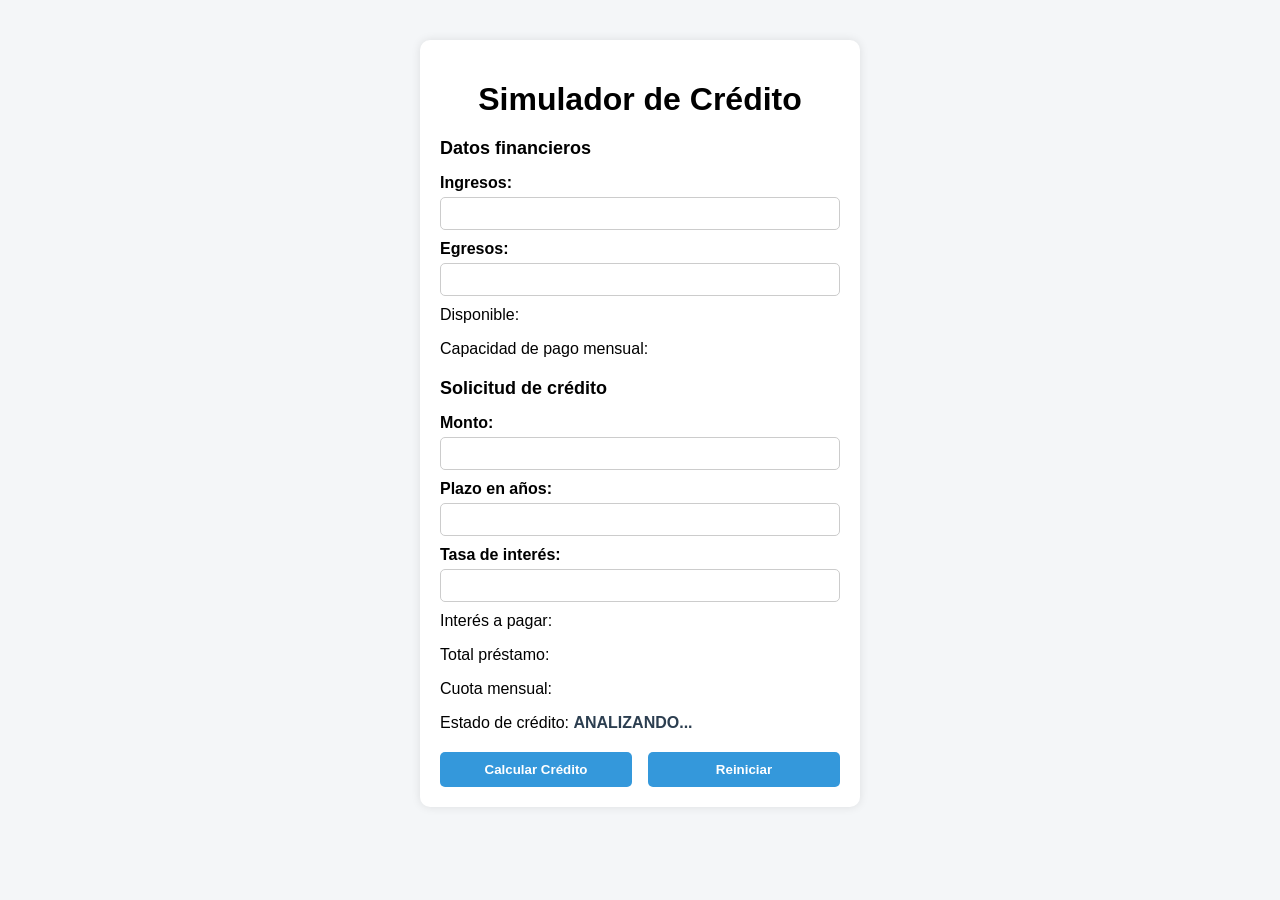
==== index.html @ 5d2ff69b "Conectar archivos JavaScript con el formulario" ====
<!DOCTYPE html> 
<html lang="es">
<head>
    <meta charset="UTF-8">
    <meta name="viewport" content="width=device-width, initial-scale=1.0">

    <title>Simulador de Crédito</title>

    <link rel="stylesheet" href="simulador.css">

    <script src="funciones.js" defer></script>
    <script src="simulador.js" defer></script>
</head>
<body>
    

    <div class="container">
        <h1>Simulador de Crédito</h1>

        <h2>Datos financieros</h2>
        <label for="txtIngresos">Ingresos:</label>
        <input type="text" id="txtIngresos">

        <label for="txtEgresos">Egresos:</label>
        <input type="text" id="txtEgresos">

        <p>Disponible: <span id="spnDisponible"></span></p>
        <p>Capacidad de pago mensual: <span id="spnCapacidadPago"></span></p>

        <h2>Solicitud de crédito</h2>
        <label for="txtMonto">Monto:</label>
        <input type="text" id="txtMonto">

        <label for="txtPlazo">Plazo en años:</label>
        <input type="text" id="txtPlazo">

        <label for="txtTasaInteres">Tasa de interés:</label>
        <input type="text" id="txtTasaInteres">

        <p>Interés a pagar: <span id="spnInteresPagar"></span></p>
        <p>Total préstamo: <span id="spnTotalPrestamo"></span></p>
        <p>Cuota mensual: <span id="spnCuotaMensual"></span></p>
        <p>Estado de crédito: <span id="spnEstadoCredito">ANALIZANDO...</span></p>

        <div class="buttons">
            <button id="btnCalcularCredito">Calcular Crédito</button>
            <button id="btnReiniciar">Reiniciar</button>
        </div>
    </div>

</body>
</html>
---- simulador.css ----
body {
    font-family: Arial, sans-serif;
    background-color: #f4f6f8;
    margin: 0;
    padding: 0;
} 

.container {
    width: 400px;
    margin: 40px auto;
    padding: 20px;
    background-color: white;
    border-radius: 10px;
    box-shadow: 0 0 10px rgba(0,0,0,0.1);
}

h1 {
    text-align: center;
    margin-bottom: 20px;
}

h2 {
    margin-top: 20px;
    font-size: 18px;
}

label {
    display: block;
    margin-top: 10px;
    font-weight: bold;
}

input {
    width: 100%;
    padding: 8px;
    margin-top: 5px;
    border-radius: 5px;
    border: 1px solid #ccc;
    box-sizing: border-box;
}

p {
    margin-top: 10px;
}

span {
    font-weight: bold;
    color: #2c3e50;
}

.buttons {
    margin-top: 20px;
    display: flex;
    justify-content: space-between;
}

button {
    width: 48%;
    padding: 10px;
    border: none;
    border-radius: 5px;
    background-color: #3498db;
    color: white;
    font-weight: bold;
    cursor: pointer;
}

button:hover {
    background-color: #2980b9;
}
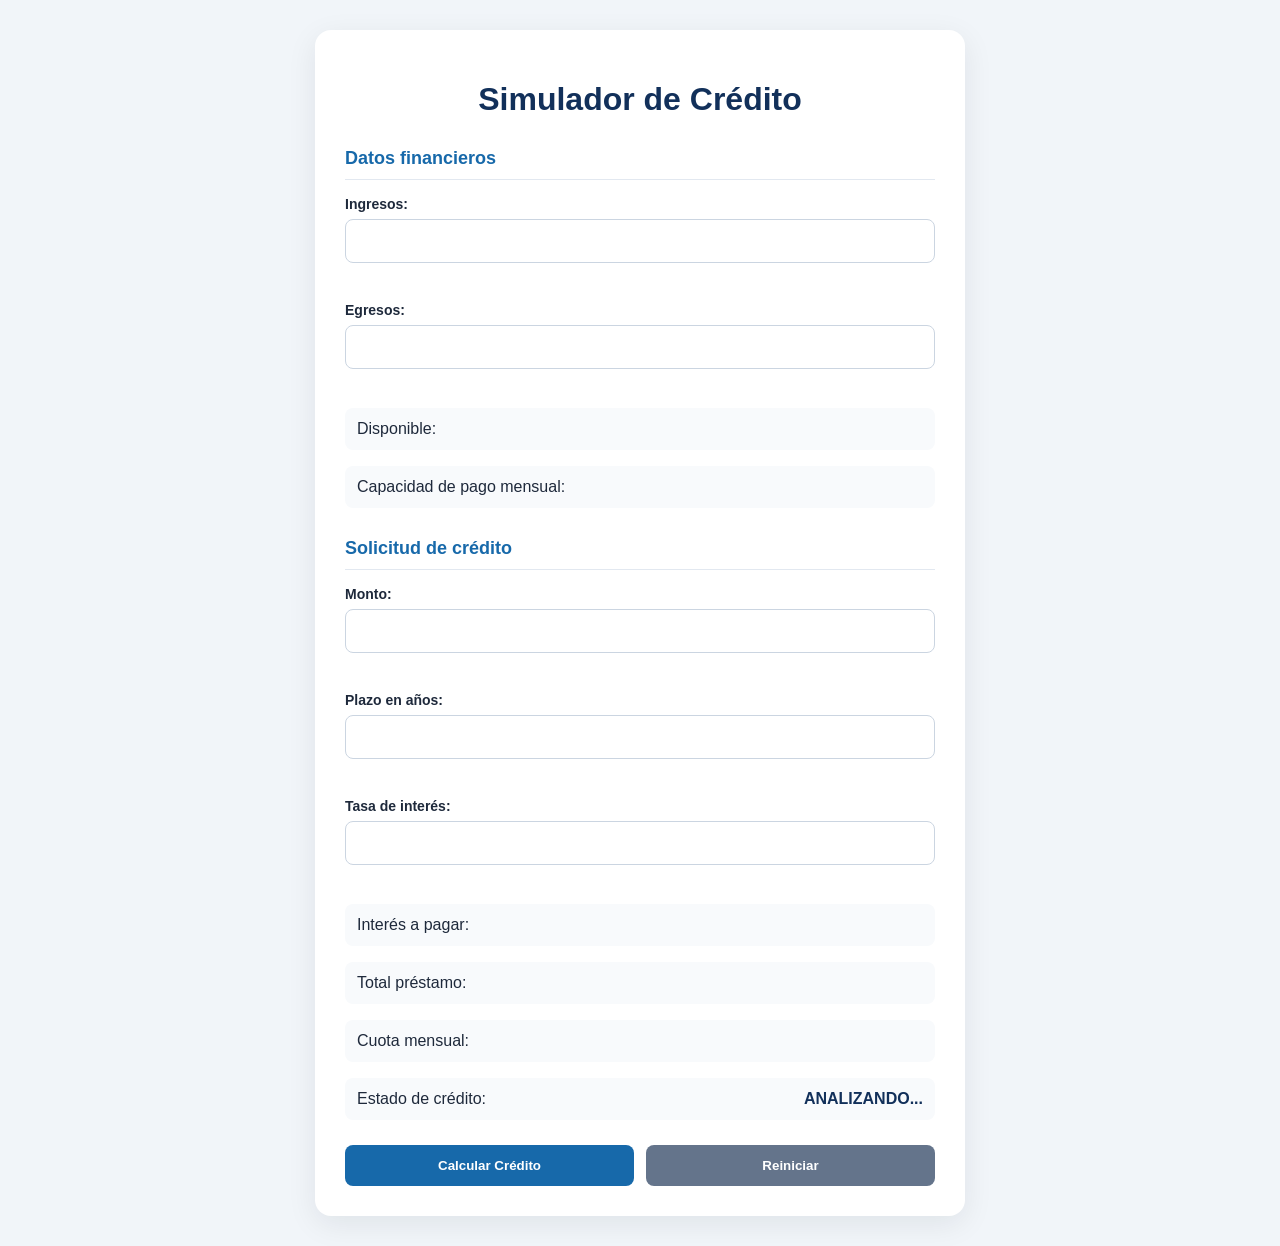
==== commit 17eac41f: "se agregan las validaciones" ====
--- a/index.html
+++ b/index.html
@@ -1,4 +1,4 @@
-<!DOCTYPE html> 
+<!DOCTYPE html>
 <html lang="es">
 <head>
     <meta charset="UTF-8">
@@ -12,30 +12,36 @@
     <script src="simulador.js" defer></script>
 </head>
 <body>
-    
 
     <div class="container">
         <h1>Simulador de Crédito</h1>
 
         <h2>Datos financieros</h2>
+
         <label for="txtIngresos">Ingresos:</label>
         <input type="text" id="txtIngresos">
+        <span id="errorIngresos" class="error"></span>
 
         <label for="txtEgresos">Egresos:</label>
         <input type="text" id="txtEgresos">
+        <span id="errorEgresos" class="error"></span>
 
         <p>Disponible: <span id="spnDisponible"></span></p>
         <p>Capacidad de pago mensual: <span id="spnCapacidadPago"></span></p>
 
         <h2>Solicitud de crédito</h2>
+
         <label for="txtMonto">Monto:</label>
         <input type="text" id="txtMonto">
+        <span id="errorMonto" class="error"></span>
 
         <label for="txtPlazo">Plazo en años:</label>
         <input type="text" id="txtPlazo">
+        <span id="errorPlazo" class="error"></span>
 
         <label for="txtTasaInteres">Tasa de interés:</label>
         <input type="text" id="txtTasaInteres">
+        <span id="errorTasaInteres" class="error"></span>
 
         <p>Interés a pagar: <span id="spnInteresPagar"></span></p>
         <p>Total préstamo: <span id="spnTotalPrestamo"></span></p>
--- a/simulador.css
+++ b/simulador.css
@@ -1,70 +1,144 @@
+* {
+    box-sizing: border-box;
+}
+
 body {
     font-family: Arial, sans-serif;
-    background-color: #f4f6f8;
+    background: #f1f5f9;
     margin: 0;
-    padding: 0;
-} 
+    padding: 30px 16px;
+    color: #1e293b;
+}
 
 .container {
-    width: 400px;
-    margin: 40px auto;
-    padding: 20px;
-    background-color: white;
-    border-radius: 10px;
-    box-shadow: 0 0 10px rgba(0,0,0,0.1);
+    width: 100%;
+    max-width: 650px;
+    margin: 0 auto;
+    padding: 30px;
+    background: white;
+    border-radius: 16px;
+    box-shadow: 0 8px 30px rgba(15, 23, 42, 0.08);
 }
 
 h1 {
     text-align: center;
-    margin-bottom: 20px;
+    color: #12305a;
+    margin-bottom: 10px;
 }
 
 h2 {
-    margin-top: 20px;
+    color: #1769aa;
     font-size: 18px;
+    margin-top: 30px;
+    border-bottom: 1px solid #e2e8f0;
+    padding-bottom: 10px;
 }
 
 label {
     display: block;
-    margin-top: 10px;
+    margin-top: 16px;
     font-weight: bold;
+    font-size: 14px;
 }
 
 input {
+    display: block;
     width: 100%;
-    padding: 8px;
+    padding: 12px;
+    margin-top: 7px;
+    border: 1px solid #cbd5e1;
+    border-radius: 8px;
+    font-size: 16px;
+}
+
+input:focus {
+    outline: 2px solid #60a5fa;
+    border-color: #2563eb;
+}
+
+.error {
+    display: block;
+    min-height: 18px;
     margin-top: 5px;
-    border-radius: 5px;
-    border: 1px solid #ccc;
-    box-sizing: border-box;
+    color: #dc2626;
+    font-size: 13px;
+    font-style: italic;
 }
 
 p {
-    margin-top: 10px;
+    display: flex;
+    justify-content: space-between;
+    gap: 12px;
+    padding: 12px;
+    background: #f8fafc;
+    border-radius: 8px;
 }
 
 span {
     font-weight: bold;
-    color: #2c3e50;
+    color: #12305a;
+    text-align: right;
 }
 
 .buttons {
-    margin-top: 20px;
     display: flex;
-    justify-content: space-between;
+    gap: 12px;
+    margin-top: 25px;
 }
 
 button {
-    width: 48%;
-    padding: 10px;
+    flex: 1;
+    padding: 13px;
     border: none;
-    border-radius: 5px;
-    background-color: #3498db;
+    border-radius: 8px;
+    background: #1769aa;
     color: white;
     font-weight: bold;
     cursor: pointer;
 }
 
 button:hover {
-    background-color: #2980b9;
+    background: #12305a;
+}
+
+#btnReiniciar {
+    background: #64748b;
+}
+
+#btnReiniciar:hover {
+    background: #475569;
+}
+
+@media (max-width: 480px) {
+    body {
+        padding: 16px 10px;
+    }
+
+    .container {
+        padding: 20px 16px;
+    }
+
+    h1 {
+        font-size: 25px;
+    }
+
+    h2 {
+        font-size: 17px;
+    }
+
+    .buttons {
+        flex-direction: column;
+    }
+
+    p {
+        font-size: 14px;
+    }
+}
+.error {
+    display: block;
+    color: red;
+    font-style: italic;
+    font-size: 13px;
+    margin-top: 5px;
+    min-height: 18px;
 }
